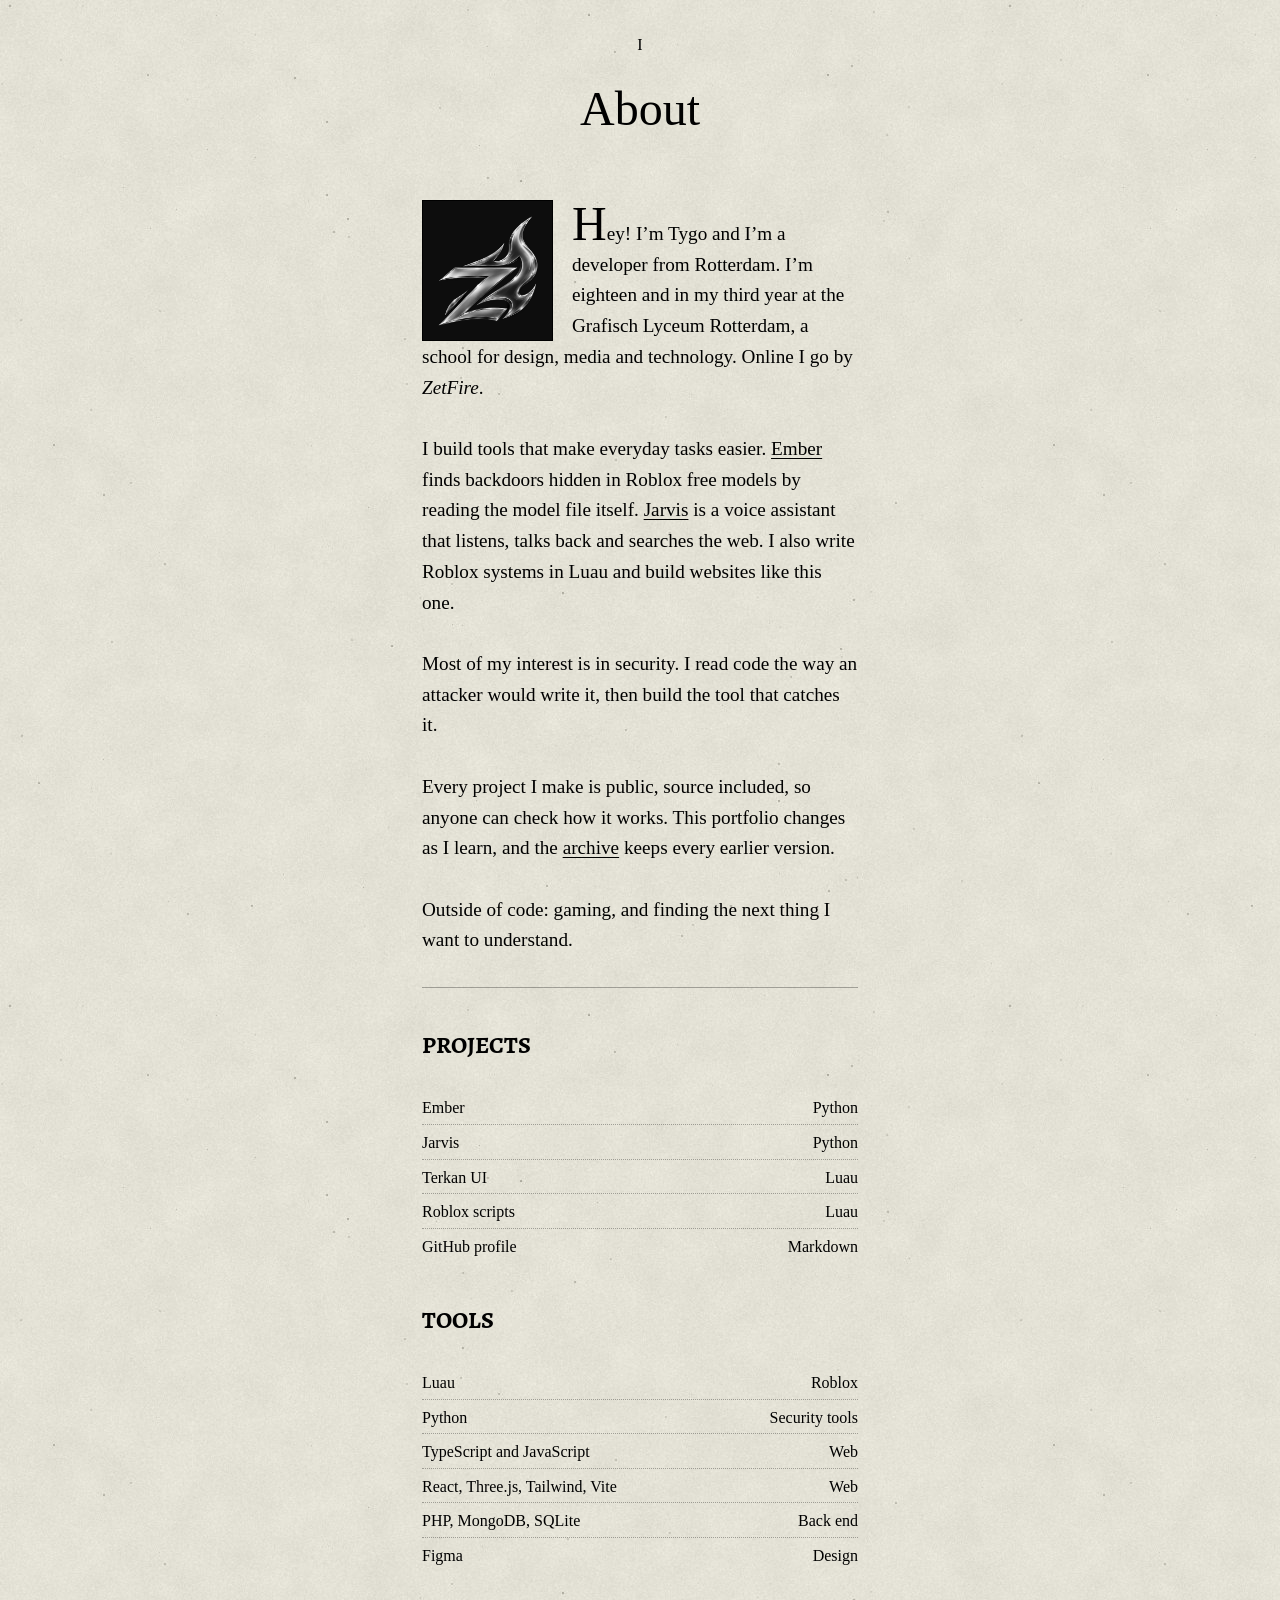
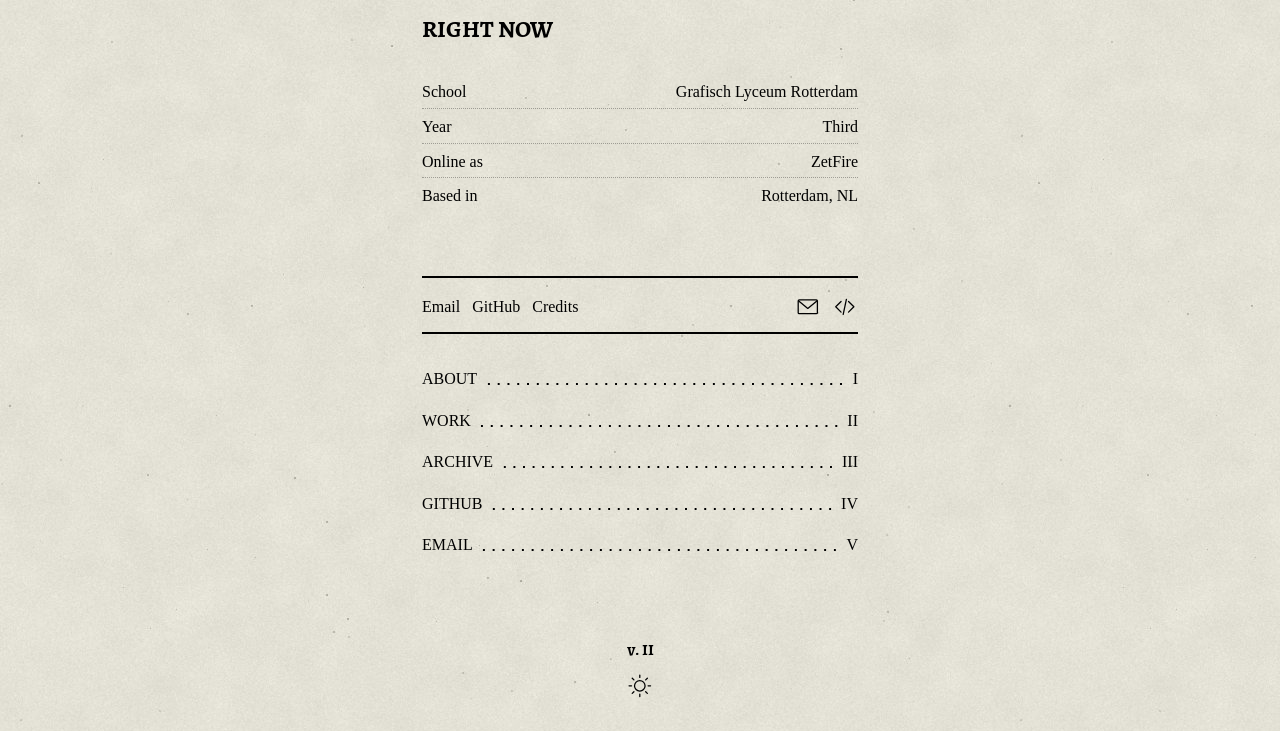
==== about/index.html @ d54f9349 "Portfolio v. II in the style of lynnandtonic.com One column on paper with a contents page, About, Wo" ====
<!doctype html>
<html lang="en">
<head>
  <meta charset="utf-8">
  <meta name="viewport" content="width=device-width, initial-scale=1, minimum-scale=1">
  <title>About · Tygo Vansteenpaal</title>
  <meta name="description" content="About Tygo Vansteenpaal, developer from Rotterdam.">
  <meta name="author" content="Tygo Vansteenpaal">
  <meta name="theme-color" content="#e4e2d7">
  <link rel="icon" href="../assets/img/favicon.png">
  <script>try{var m=localStorage.getItem('mode');if(m)document.documentElement.dataset.mode=m}catch(e){}</script>
  <link rel="preconnect" href="https://fonts.googleapis.com">
  <link rel="preconnect" href="https://fonts.gstatic.com" crossorigin>
  <link href="https://fonts.googleapis.com/css2?family=IM+Fell+DW+Pica+SC&family=IM+Fell+English:ital@0;1&family=Alegreya+SC:wght@700&display=swap" rel="stylesheet">
  <link rel="stylesheet" href="../assets/css/main.css">
</head>
<body class="no-js about">
  <a class="skip" href="#content">Skip to content</a>
  <div class="app">
    <header class="header-main">
      <span class="chapter">I</span>
      <h1>About</h1>
    </header>
    <main id="content">
      <div class="content about">
        <figure class="avatar"><img src="../assets/img/zetfire.png" width="400" height="440" alt="The ZetFire logo: a silver Z with an orange flame."></figure>
        <p>Hey! I’m Tygo and I’m a developer from Rotterdam. I’m eighteen and in my third year at the Grafisch Lyceum Rotterdam, a school for design, media and technology. Online I go by <em>ZetFire</em>.</p>
        <p>I build tools that make everyday tasks easier. <a href="https://github.com/tygovansteenpaalwork-gif/Projects/tree/main/ember">Ember</a> finds backdoors hidden in Roblox free models by reading the model file itself. <a href="https://github.com/tygovansteenpaalwork-gif/AI_VOICE_JARVIS">Jarvis</a> is a voice assistant that listens, talks back and searches the web. I also write Roblox systems in Luau and build websites like this one.</p>
        <p>Most of my interest is in security. I read code the way an attacker would write it, then build the tool that catches it.</p>
        <p>Every project I make is public, source included, so anyone can check how it works. This portfolio changes as I learn, and the <a href="../archive/index.html">archive</a> keeps every earlier version.</p>
        <p>Outside of code: gaming, and finding the next thing I want to understand.</p>
        <hr>
        <h2>Projects</h2>
        <ul class="links">
          <li><a href="https://github.com/tygovansteenpaalwork-gif/Projects/tree/main/ember">Ember</a><span class="date">Python</span></li>
          <li><a href="https://github.com/tygovansteenpaalwork-gif/AI_VOICE_JARVIS">Jarvis</a><span class="date">Python</span></li>
          <li><a href="https://github.com/tygovansteenpaalwork-gif/Roblox_lua_script">Terkan UI</a><span class="date">Luau</span></li>
          <li><a href="https://github.com/tygovansteenpaalwork-gif/Roblox">Roblox scripts</a><span class="date">Luau</span></li>
          <li><a href="https://github.com/tygovansteenpaalwork-gif/tygovansteenpaalwork-gif">GitHub profile</a><span class="date">Markdown</span></li>
        </ul>
        <h2>Tools</h2>
        <ul class="links">
          <li><span>Luau</span><span class="date">Roblox</span></li>
          <li><span>Python</span><span class="date">Security tools</span></li>
          <li><span>TypeScript and JavaScript</span><span class="date">Web</span></li>
          <li><span>React, Three.js, Tailwind, Vite</span><span class="date">Web</span></li>
          <li><span>PHP, MongoDB, SQLite</span><span class="date">Back end</span></li>
          <li><span>Figma</span><span class="date">Design</span></li>
        </ul>
        <h2>Right now</h2>
        <ul class="links">
          <li><span>School</span><span class="date">Grafisch Lyceum Rotterdam</span></li>
          <li><span>Year</span><span class="date">Third</span></li>
          <li><span>Online as</span><span class="date">ZetFire</span></li>
          <li><span>Based in</span><span class="date">Rotterdam, NL</span></li>
        </ul>
      </div>
      <footer class="main-footer">
        <div class="footer-links">
          <nav aria-label="Elsewhere">
            <a href="mailto:tygovansteenpaalwerk@gmail.com">Email</a>
            <a href="https://github.com/tygovansteenpaalwork-gif">GitHub</a>
            <a href="../CREDITS.md">Credits</a>
          </nav>
          <nav aria-label="Icons">
            <a class="icon" href="mailto:tygovansteenpaalwerk@gmail.com" aria-label="Email"><svg viewBox="0 0 24 24" aria-hidden="true"><rect x="3" y="5.5" width="18" height="13" rx="1"/><path d="m3.5 6.5 8.5 7 8.5-7"/></svg></a>
            <a class="icon" href="https://github.com/tygovansteenpaalwork-gif" aria-label="GitHub"><svg viewBox="0 0 24 24" aria-hidden="true"><path d="m8.5 7-5 5 5 5M15.5 7l5 5-5 5M13.5 5l-3 14"/></svg></a>
          </nav>
        </div>
      </footer>
      <nav class="main-nav" aria-label="Contents">
        <ol>
          <li><a href="../about/index.html">About</a></li>
          <li><a href="../work/index.html">Work</a></li>
          <li><a href="../archive/index.html">Archive</a></li>
          <li><a href="https://github.com/tygovansteenpaalwork-gif">GitHub</a></li>
          <li><a href="mailto:tygovansteenpaalwerk@gmail.com">Email</a></li>
        </ol>
      </nav>
      <small class="center"><a href="../index.html">v. II</a></small>
      <div class="mode-toggle">
        <button class="toggle-button" type="button" data-mode-toggle aria-label="Switch colour mode">
          <span class="toggle-icon"><svg class="sun" viewBox="0 0 20 20" aria-hidden="true"><circle cx="10" cy="10" r="4.1"/><path d="M10 1.6v1.9M10 16.5v1.9M18.4 10h-1.9M3.5 10H1.6M15.9 15.9l-1.3-1.3M5.4 5.4 4.1 4.1M15.9 4.1l-1.3 1.3M5.4 14.6l-1.3 1.3"/></svg><svg class="moon" viewBox="0 0 20 20" aria-hidden="true"><path d="M13.6 3.2a7 7 0 1 0 3.2 10.9 5.6 5.6 0 0 1-3.2-10.9Z"/></svg></span>
        </button>
      </div>
    </main>
  </div>
  <script src="../assets/js/main.js"></script>
</body>
</html>
---- assets/css/main.css ----
/* Layout, sizes and colours follow lynnandtonic.com (v. XIX): one 500px column on paper,
   black ink in light mode, red ink on black in dark mode. Fonts are free Google Fonts
   close to the originals, and the paper texture is generated for this site. */

:root {
  --beige: #e4e2d7;
  --red: #ff3b3b;
  --black: #111;
  --bg-color: var(--beige);
  --text-color: #000;
  --light-color: rgba(0, 0, 0, 0.3);
  --focus-color: var(--red);
  --paper: url("../img/paper/paper-light.jpg");

  --font-xs: 0.85rem;
  --font-sm: 1rem;
  --font-base: 1.2rem;
  --font-md: 1.5rem;
  --font-lg: 2.3rem;
  --font-xl: 3rem;
  --font-xxl: 6rem;

  --display: "IM Fell DW Pica SC", "Times New Roman", serif;
  --serif: "IM Fell English", "Times New Roman", serif;
  --bold: "Alegreya SC", "Times New Roman", serif;

  --content-padding: 2rem;
  color-scheme: light;
}
@media (max-width: 499px) { :root { --content-padding: 1.2rem; } }

:root[data-mode="dark"] {
  --bg-color: var(--black);
  --text-color: var(--red);
  --light-color: rgba(255, 59, 59, 0.3);
  --focus-color: #fff;
  --paper: url("../img/paper/paper-dark.jpg");
  color-scheme: dark;
}
@media (prefers-color-scheme: dark) {
  :root:not([data-mode="light"]) {
    --bg-color: var(--black);
    --text-color: var(--red);
    --light-color: rgba(255, 59, 59, 0.3);
    --focus-color: #fff;
    --paper: url("../img/paper/paper-dark.jpg");
    color-scheme: dark;
  }
}

*, *::before, *::after { box-sizing: border-box; }
html, body, h1, h2, h3, p, ol, ul, li, figure, figcaption, small { margin: 0; padding: 0; }
ol, ul { list-style: none; }
::selection { background: var(--text-color); color: var(--bg-color); }

html { height: 100%; -webkit-text-size-adjust: 100%; text-size-adjust: 100%; }
body {
  width: 100%; min-height: 100%;
  display: grid;
  background-color: var(--bg-color);
  background-image: var(--paper);
  background-size: 1000px auto;
  font-family: var(--serif);
  font-size: var(--font-base);
  line-height: 1.6;
  color: var(--text-color);
}
@media (min-width: 500px) { body { justify-content: center; } }
body.home { align-items: center; }

/* The page stretches sideways while the window is resized, then springs back. */
.app {
  width: calc(100% - var(--content-padding) * 2);
  margin: var(--content-padding);
  transform: scale(1, 1);
  transform-origin: center top;
  transition: transform 100ms cubic-bezier(0.175, 0.885, 0.12, 1.775);
}
@media (min-width: 500px) { .app { width: calc(500px - var(--content-padding) * 2); } }

.visually-hidden { position: absolute; width: 1px; height: 1px; overflow: hidden; clip-path: inset(50%); white-space: nowrap; }
img { display: block; width: 100%; max-width: 100%; height: auto; }
.center { text-align: center; }

h1 { font-family: var(--display); font-weight: 400; font-size: var(--font-xl); line-height: 1.1; text-wrap: balance; }
h2 { font-family: var(--bold); font-weight: 700; font-size: var(--font-md); line-height: 1.2; text-transform: uppercase; }
@media (max-width: 499px) { h2 { font-size: calc(var(--font-md) - 0.2rem); } }
h3 { font-family: var(--bold); font-weight: 700; font-size: var(--font-base); line-height: 1.2; text-transform: uppercase; }
em { font-style: italic; }
strong { font-family: var(--bold); font-weight: 700; }
small { font-size: var(--font-sm); }

a {
  color: var(--text-color);
  text-decoration: underline; text-decoration-thickness: 1px; text-underline-offset: 3px;
  position: relative;
}
a:hover { text-decoration-style: wavy; }
a:active { transform: translateY(1px); }
a:focus-visible {
  outline: 4px solid var(--focus-color); outline-offset: 3px;
  background: var(--bg-color);
  box-shadow: 0 0 0 3px var(--bg-color), 6px 6px 0 7px var(--text-color);
  text-decoration: none;
}
.skip { position: fixed; left: 1em; top: 1em; z-index: 10; padding: 0.4em 1em; background: var(--bg-color); clip-path: inset(50%); }
.skip:focus { clip-path: none; }

/* ------------------------------------------------------------ header */

.header-main { text-align: center; }
.header-main.home { container-type: inline-size; }
.header-main.home h1 { font-size: var(--font-xxl); line-height: 1; }
.header-main.home h1 .fit { display: block; font-size: 16.4cqi; line-height: 1.05; }
@media (max-width: 499px) { .header-main.home h1 { font-size: calc(var(--font-xxl) - 0.6rem); } }
.header-main.home h2 { margin-top: 0.75em; font-family: var(--serif); font-weight: 400; font-size: var(--font-md); text-transform: none; }
.header-main:not(.home) { margin-bottom: 4rem; }
.header-main .chapter { display: block; margin: 0 0 1.6rem; font-family: var(--serif); font-size: var(--font-sm); }
.header-main:not(.home) h1 { font-size: var(--font-xl); }

/* ------------------------------------------------------ contents nav */

.main-nav { width: 100%; padding: 2rem 0; }
.main-nav ol { display: grid; gap: 1rem; counter-reset: chapter; }
.main-nav li { display: flex; counter-increment: chapter; }
.main-nav a {
  flex: 1; display: flex; gap: 0.4rem;
  font-size: var(--font-sm); text-transform: uppercase; text-decoration: none;
  transition: transform 100ms ease-in-out;
}
.main-nav a:hover { transform: scale(1.05); }
.main-nav a::before {
  content: ""; order: 2; flex: 1;
  background-image: radial-gradient(circle, var(--text-color) 20%, transparent 21%);
  background-size: 0.6em 0.6em; background-repeat: space no-repeat; background-position: 0 80%;
}
.main-nav a::after { content: counter(chapter, upper-roman); order: 3; }
.main-nav + small { display: block; margin-top: 3rem; font-family: var(--bold); font-weight: 700; }
.main-nav + small a { text-decoration: none; }
.main-nav + small a:hover { text-decoration: underline wavy 1px; }

/* ------------------------------------------------------- mode toggle */

.mode-toggle { margin-top: 0.5em; display: grid; place-content: center; }
.toggle-button { padding: 0; display: flex; background: none; border: 0; color: var(--text-color); cursor: pointer; }
.toggle-button:active { transform: translateY(1px); }
.toggle-button:focus-visible { outline: 4px solid var(--focus-color); outline-offset: 2px; border-radius: 50%; }
.toggle-icon { position: relative; display: block; width: 1.6rem; height: 1.6rem; transition: transform 100ms ease-in-out; }
.toggle-icon:hover { transform: scale(1.15) rotate(5deg); }
.toggle-icon svg { position: absolute; inset: 0; width: 100%; height: 100%; overflow: visible; }
.toggle-icon svg * { fill: none; stroke: currentColor; stroke-linecap: round; stroke-linejoin: round; }
.toggle-icon .moon { opacity: 0; }
:root[data-mode="dark"] .toggle-icon .sun { opacity: 0; }
:root[data-mode="dark"] .toggle-icon .moon { opacity: 1; }
@media (prefers-color-scheme: dark) {
  :root:not([data-mode="light"]) .toggle-icon .sun { opacity: 0; }
  :root:not([data-mode="light"]) .toggle-icon .moon { opacity: 1; }
}
.no-js .mode-toggle { display: none; }

/* ---------------------------------------------------------- content */

hr { height: 1px; margin: 2rem 0; background: var(--light-color); border: 0; }
.content > * + * { margin-top: 1lh; }
.content > h2 { margin-top: 1.5lh; }
.content > p:first-of-type::first-letter { font-size: var(--font-xl); line-height: 1; }
.content ul.links + h2 { margin-top: 1.5lh; }

.about .avatar { float: left; width: 30%; margin: 0 1em 0 0; overflow: hidden; border: 1px solid; background: #0d0d0d; }
.about .avatar img { filter: grayscale(100%); padding: 10%; }
.about .avatar + * { margin-top: 0; }

.links { width: 100%; }
.links li {
  display: flex; justify-content: space-between; align-items: center; gap: 3em;
  padding: 0.5em 0 0.3em; font-size: var(--font-sm); line-height: 1.3;
}
.links li:not(:last-child) { border-bottom: 1px dotted var(--light-color); }
.links li > * + * { margin: 0; }
.links .date { text-align: right; white-space: nowrap; }
.links a { text-decoration: none; }
.links a:hover { text-decoration: underline wavy 1px; }

/* --------------------------------------------------- work + archive */

.archive-list { display: grid; gap: 2rem; }
.archive-list .archive-image { display: block; margin-bottom: 0.5rem; overflow: hidden; border: 1px solid; }
.archive-list .archive-image img { aspect-ratio: 435 / 266; object-fit: cover; filter: grayscale(100%); transition: filter 150ms ease-in-out; }
.archive-list .archive-image:hover img, .archive-list .archive-image:focus-visible img { filter: grayscale(0%); }
.archive-list .archive-image:focus-visible { outline: 4px solid var(--focus-color); outline-offset: 0; box-shadow: 9px 9px 0 4px var(--text-color); }
.archive-list .row { display: flex; justify-content: space-between; align-items: baseline; gap: 1em; }
.archive-list small { display: block; font-size: var(--font-xs); }
.archive-list .row small:first-child { font-family: var(--bold); font-weight: 700; text-transform: uppercase; }
.archive-list .row a { text-decoration: none; }
.archive-list .row a:hover { text-decoration: underline wavy 1px; }
.archive-list .note { margin-top: 0.3rem; font-size: var(--font-xs); line-height: 1.4; }
@media (max-width: 350px) { .archive-list .row { display: block; } }

/* ----------------------------------------------------------- footer */

.main-footer { margin-top: 4rem; font-size: var(--font-sm); }
.main-footer .footer-links {
  display: flex; justify-content: space-between; align-items: center; gap: 0.5em 1.5em;
  padding: 1em 0 0.8em; border-top: 2px solid; border-bottom: 2px solid; line-height: 1;
}
.main-footer nav { display: flex; gap: 0.75em; }
.main-footer a { text-decoration: none; }
.main-footer a:hover { text-decoration: underline wavy 1px; }
.icon { display: block; width: 1.6rem; height: 1.6rem; transition: transform 100ms ease-in-out; }
.icon:hover { transform: scale(1.15) rotate(5deg); }
.icon svg { width: 100%; height: 100%; }
.icon svg * { fill: none; stroke: currentColor; stroke-width: 1.2; stroke-linecap: round; stroke-linejoin: round; }
@media (max-width: 350px) { .main-footer .footer-links { flex-direction: column; } }

@media (prefers-reduced-motion: reduce) { .app, .main-nav a, .toggle-icon, .icon { transition: none; } }
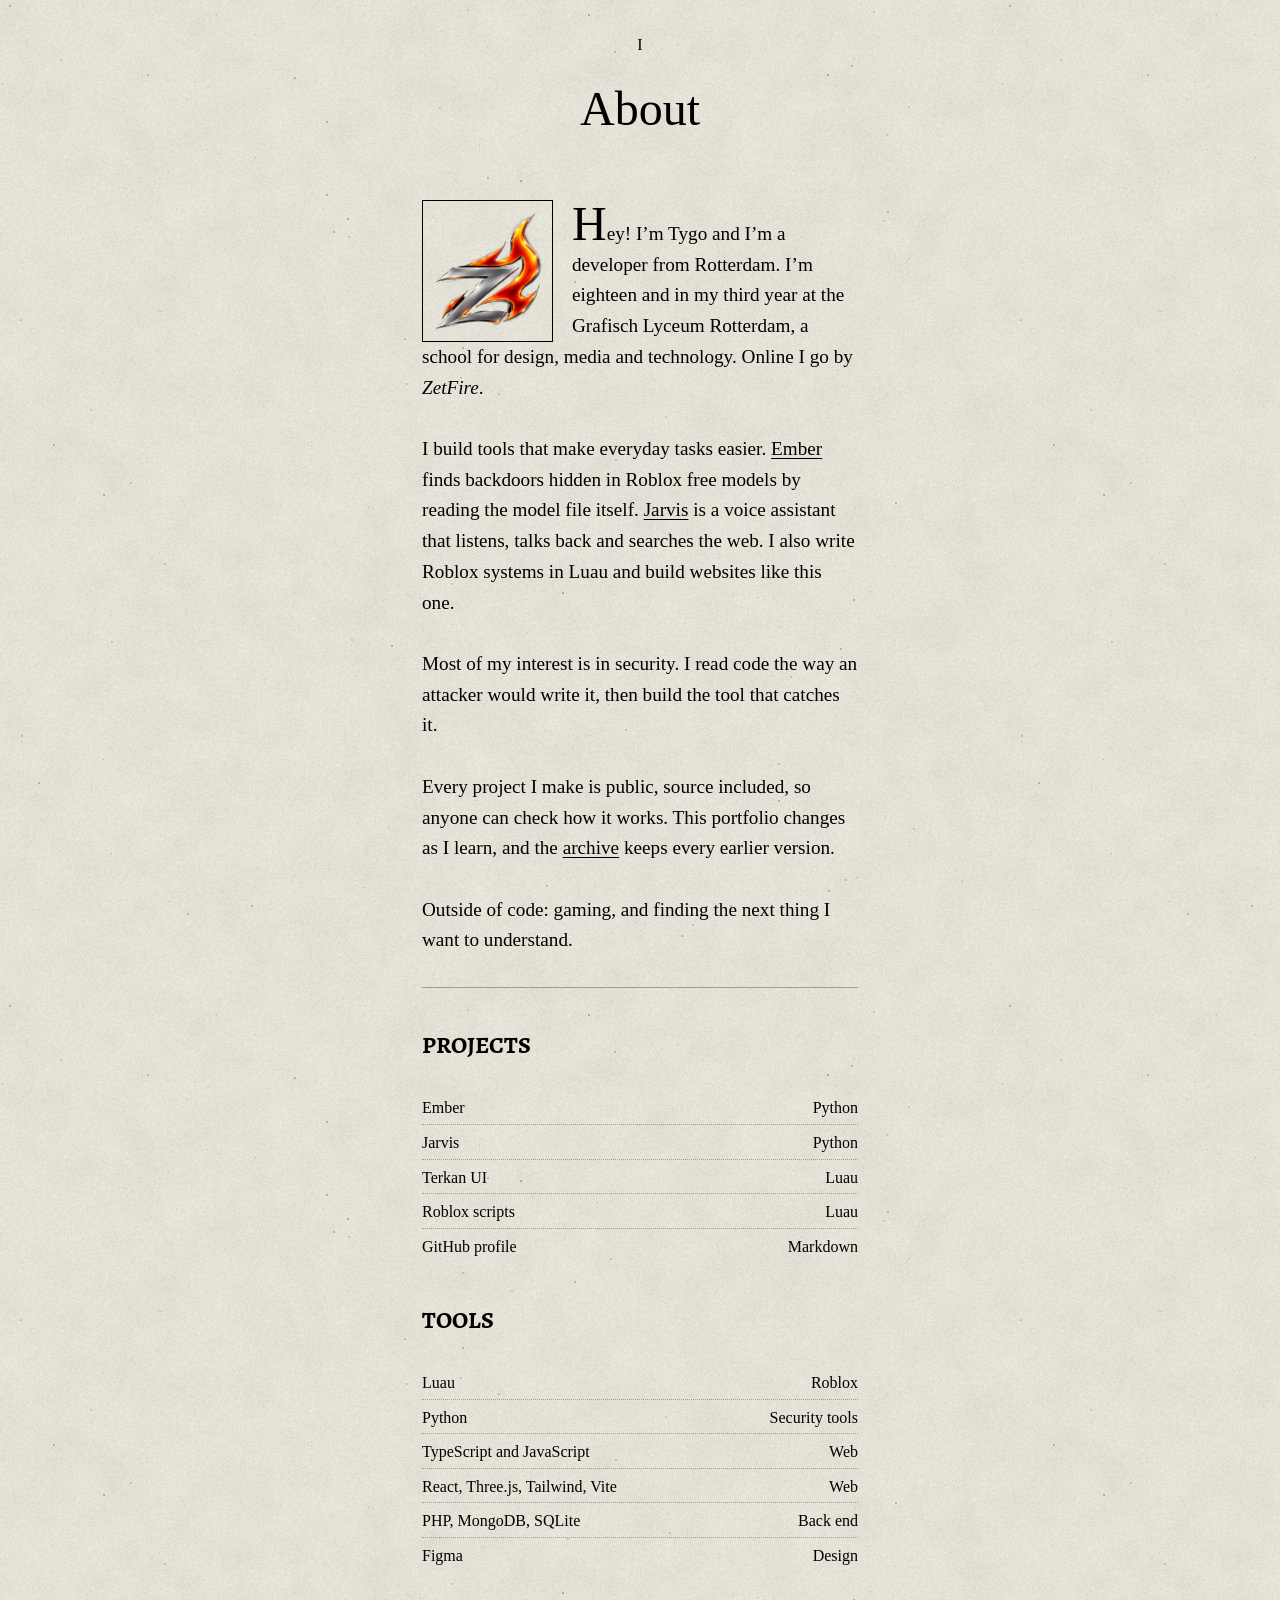
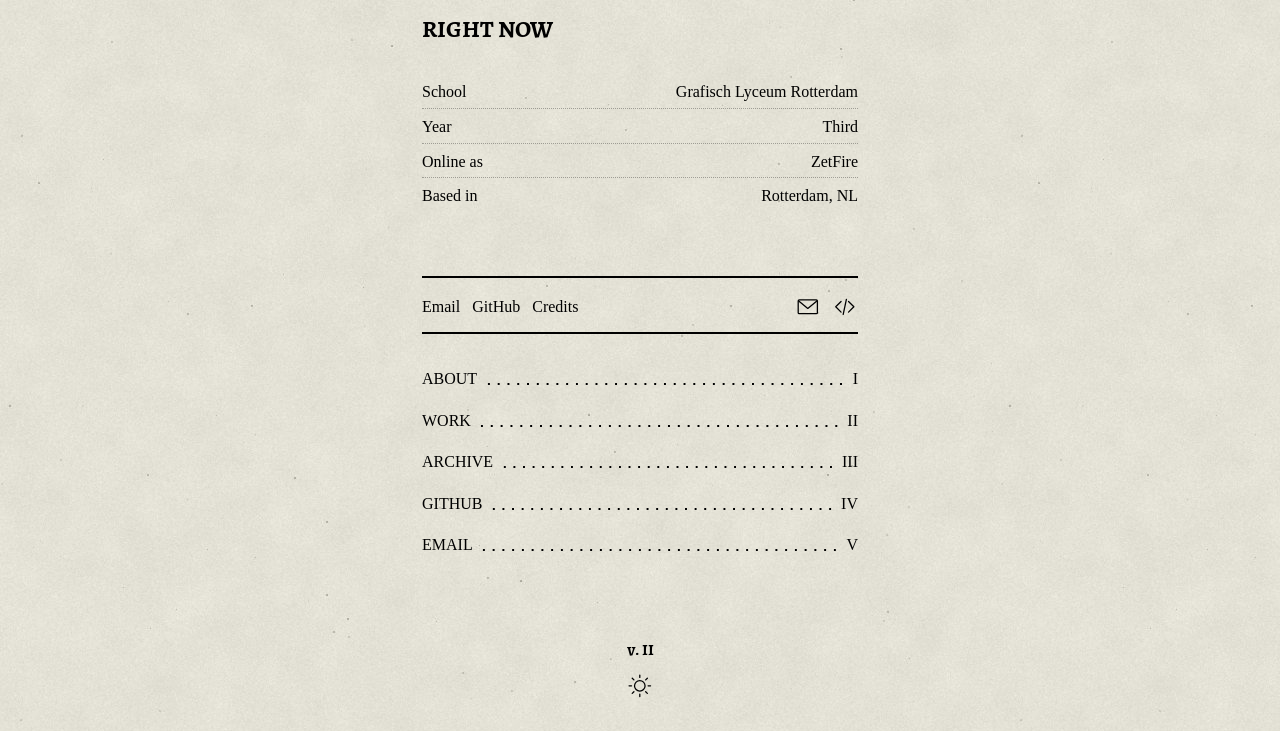
==== commit b1fe3fb8: "Use the new ZetFire logo in colour on the About page and as favicon" ====
--- a/about/index.html
+++ b/about/index.html
@@ -23,7 +23,7 @@
     </header>
     <main id="content">
       <div class="content about">
-        <figure class="avatar"><img src="../assets/img/zetfire.png" width="400" height="440" alt="The ZetFire logo: a silver Z with an orange flame."></figure>
+        <figure class="avatar"><img src="../assets/img/zetfire.png" width="545" height="600" alt="The ZetFire logo: a silver Z with an orange flame."></figure>
         <p>Hey! I’m Tygo and I’m a developer from Rotterdam. I’m eighteen and in my third year at the Grafisch Lyceum Rotterdam, a school for design, media and technology. Online I go by <em>ZetFire</em>.</p>
         <p>I build tools that make everyday tasks easier. <a href="https://github.com/tygovansteenpaalwork-gif/Projects/tree/main/ember">Ember</a> finds backdoors hidden in Roblox free models by reading the model file itself. <a href="https://github.com/tygovansteenpaalwork-gif/AI_VOICE_JARVIS">Jarvis</a> is a voice assistant that listens, talks back and searches the web. I also write Roblox systems in Luau and build websites like this one.</p>
         <p>Most of my interest is in security. I read code the way an attacker would write it, then build the tool that catches it.</p>
--- a/assets/css/main.css
+++ b/assets/css/main.css
@@ -166,8 +166,8 @@
 .content > p:first-of-type::first-letter { font-size: var(--font-xl); line-height: 1; }
 .content ul.links + h2 { margin-top: 1.5lh; }
 
-.about .avatar { float: left; width: 30%; margin: 0 1em 0 0; overflow: hidden; border: 1px solid; background: #0d0d0d; }
-.about .avatar img { filter: grayscale(100%); padding: 10%; }
+.about .avatar { float: left; width: 30%; margin: 0 1em 0 0; overflow: hidden; border: 1px solid; }
+.about .avatar img { padding: 8%; }
 .about .avatar + * { margin-top: 0; }
 
 .links { width: 100%; }
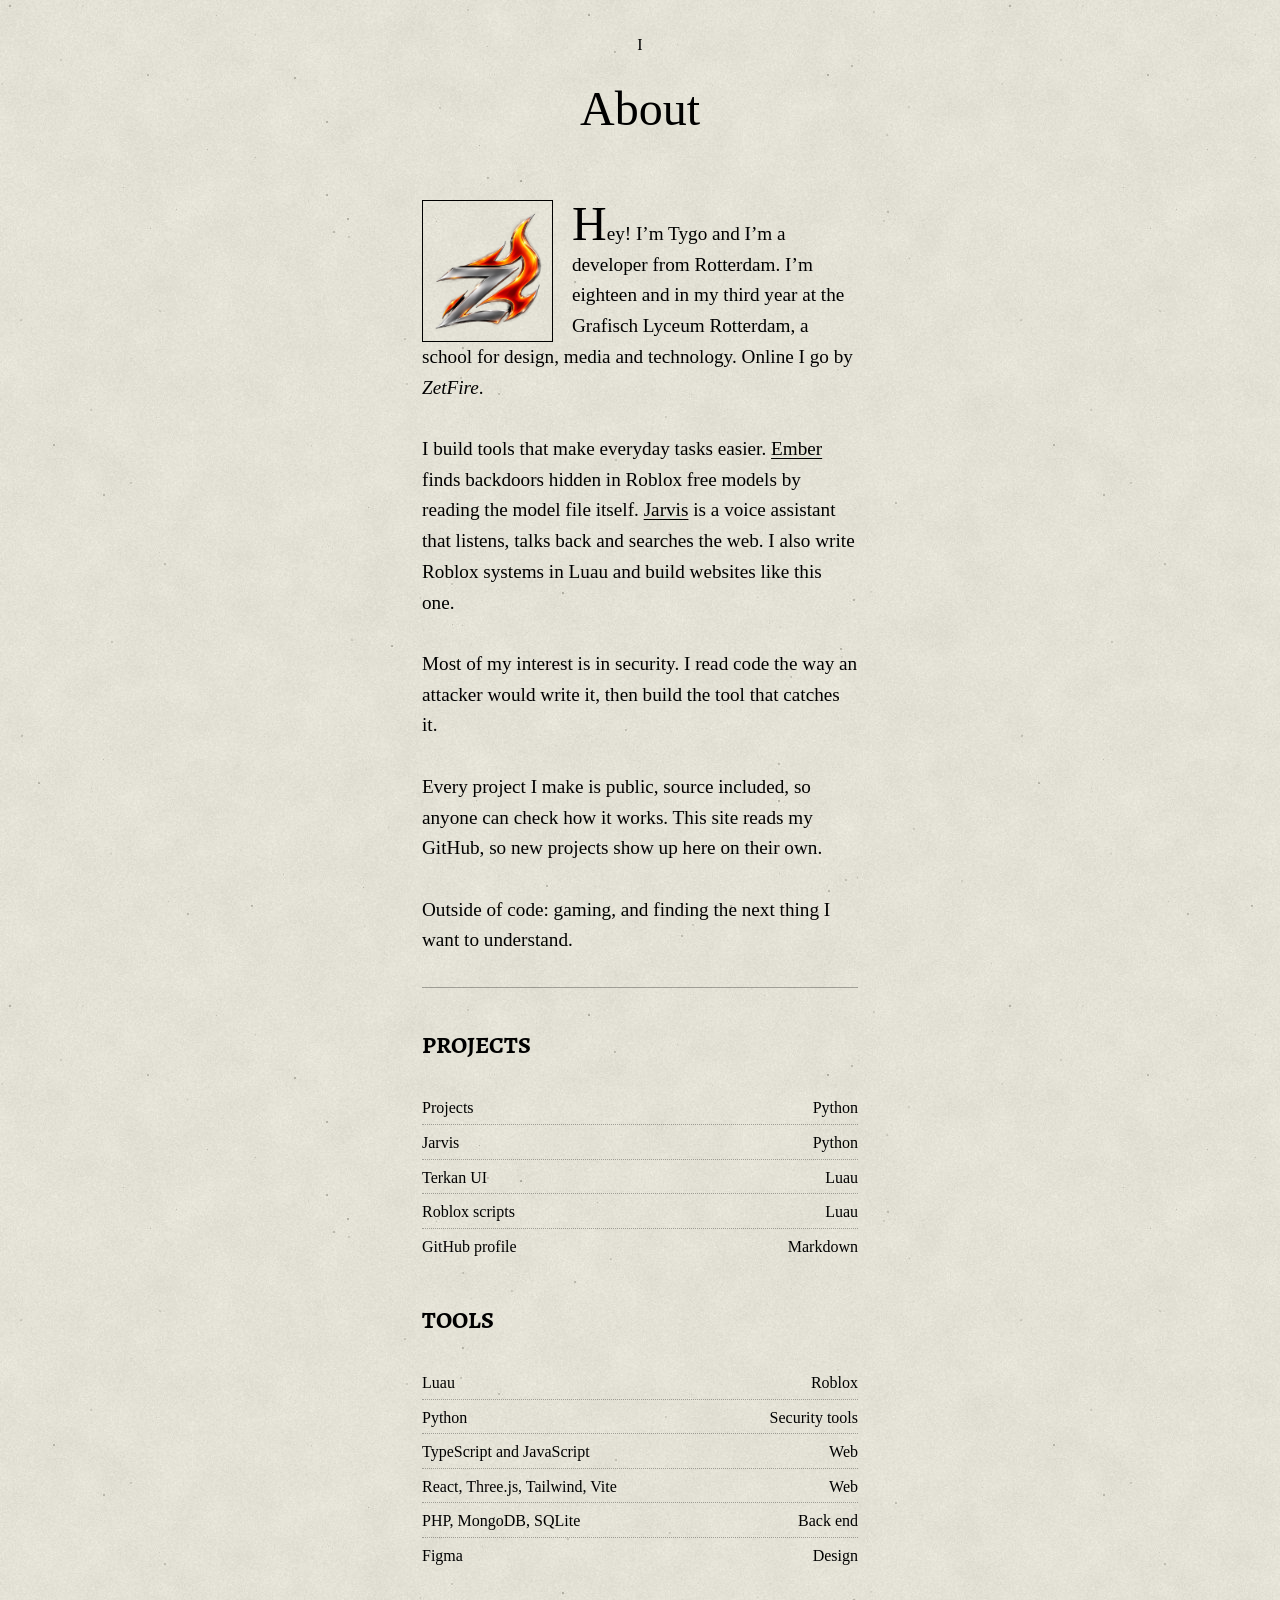
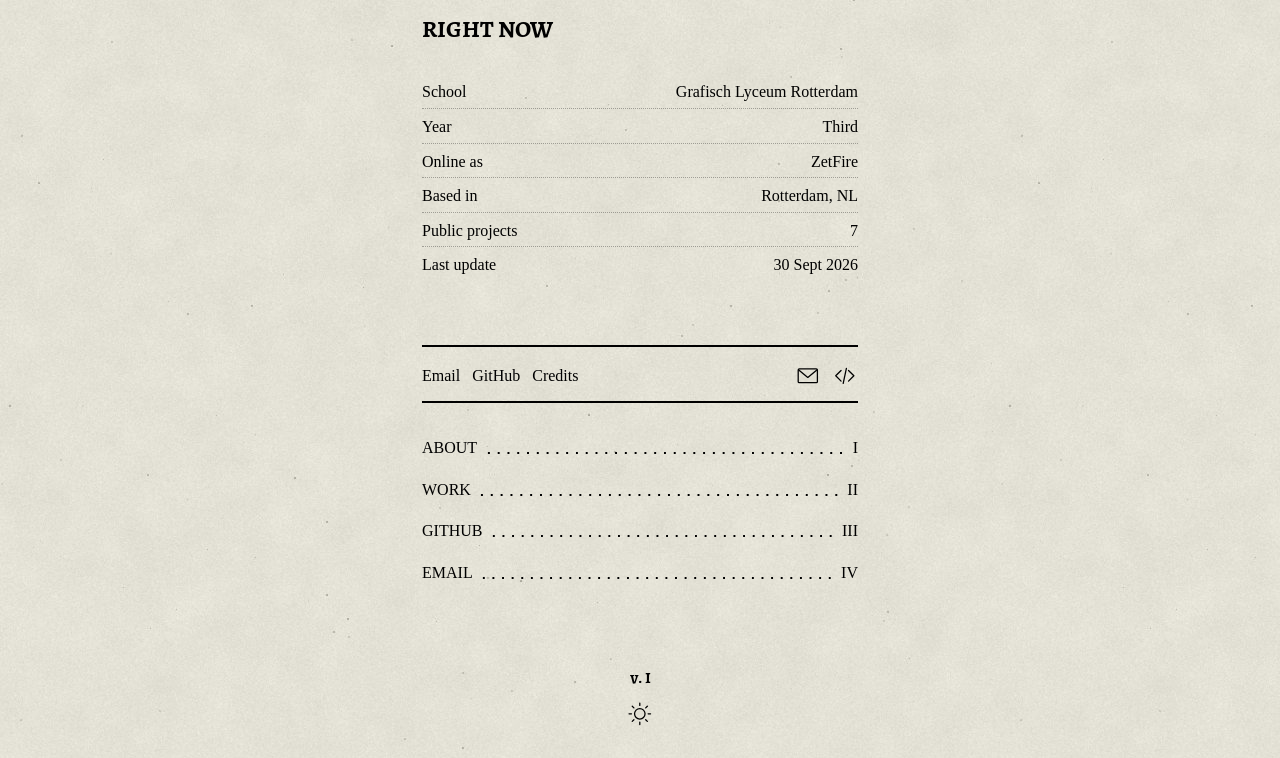
==== commit 7fadba4b: "Remove v1 and the archive; fill Work and About from GitHub github.js reads the public repositories, " ====
--- a/about/index.html
+++ b/about/index.html
@@ -27,12 +27,12 @@
         <p>Hey! I’m Tygo and I’m a developer from Rotterdam. I’m eighteen and in my third year at the Grafisch Lyceum Rotterdam, a school for design, media and technology. Online I go by <em>ZetFire</em>.</p>
         <p>I build tools that make everyday tasks easier. <a href="https://github.com/tygovansteenpaalwork-gif/Projects/tree/main/ember">Ember</a> finds backdoors hidden in Roblox free models by reading the model file itself. <a href="https://github.com/tygovansteenpaalwork-gif/AI_VOICE_JARVIS">Jarvis</a> is a voice assistant that listens, talks back and searches the web. I also write Roblox systems in Luau and build websites like this one.</p>
         <p>Most of my interest is in security. I read code the way an attacker would write it, then build the tool that catches it.</p>
-        <p>Every project I make is public, source included, so anyone can check how it works. This portfolio changes as I learn, and the <a href="../archive/index.html">archive</a> keeps every earlier version.</p>
+        <p>Every project I make is public, source included, so anyone can check how it works. This site reads my GitHub, so new projects show up here on their own.</p>
         <p>Outside of code: gaming, and finding the next thing I want to understand.</p>
         <hr>
         <h2>Projects</h2>
-        <ul class="links">
-          <li><a href="https://github.com/tygovansteenpaalwork-gif/Projects/tree/main/ember">Ember</a><span class="date">Python</span></li>
+        <ul class="links" data-repo-list>
+          <li><a href="https://github.com/tygovansteenpaalwork-gif/Projects">Projects</a><span class="date">Python</span></li>
           <li><a href="https://github.com/tygovansteenpaalwork-gif/AI_VOICE_JARVIS">Jarvis</a><span class="date">Python</span></li>
           <li><a href="https://github.com/tygovansteenpaalwork-gif/Roblox_lua_script">Terkan UI</a><span class="date">Luau</span></li>
           <li><a href="https://github.com/tygovansteenpaalwork-gif/Roblox">Roblox scripts</a><span class="date">Luau</span></li>
@@ -53,6 +53,8 @@
           <li><span>Year</span><span class="date">Third</span></li>
           <li><span>Online as</span><span class="date">ZetFire</span></li>
           <li><span>Based in</span><span class="date">Rotterdam, NL</span></li>
+          <li><span>Public projects</span><span class="date"><span data-repo-stat="count">7</span></span></li>
+          <li><span>Last update</span><span class="date"><span data-repo-stat="pushed">30 Sept 2026</span></span></li>
         </ul>
       </div>
       <footer class="main-footer">
@@ -60,7 +62,7 @@
           <nav aria-label="Elsewhere">
             <a href="mailto:tygovansteenpaalwerk@gmail.com">Email</a>
             <a href="https://github.com/tygovansteenpaalwork-gif">GitHub</a>
-            <a href="../CREDITS.md">Credits</a>
+            <a href="../credits/index.html">Credits</a>
           </nav>
           <nav aria-label="Icons">
             <a class="icon" href="mailto:tygovansteenpaalwerk@gmail.com" aria-label="Email"><svg viewBox="0 0 24 24" aria-hidden="true"><rect x="3" y="5.5" width="18" height="13" rx="1"/><path d="m3.5 6.5 8.5 7 8.5-7"/></svg></a>
@@ -72,12 +74,11 @@
         <ol>
           <li><a href="../about/index.html">About</a></li>
           <li><a href="../work/index.html">Work</a></li>
-          <li><a href="../archive/index.html">Archive</a></li>
           <li><a href="https://github.com/tygovansteenpaalwork-gif">GitHub</a></li>
           <li><a href="mailto:tygovansteenpaalwerk@gmail.com">Email</a></li>
         </ol>
       </nav>
-      <small class="center"><a href="../index.html">v. II</a></small>
+      <small class="center"><a href="../index.html">v. I</a></small>
       <div class="mode-toggle">
         <button class="toggle-button" type="button" data-mode-toggle aria-label="Switch colour mode">
           <span class="toggle-icon"><svg class="sun" viewBox="0 0 20 20" aria-hidden="true"><circle cx="10" cy="10" r="4.1"/><path d="M10 1.6v1.9M10 16.5v1.9M18.4 10h-1.9M3.5 10H1.6M15.9 15.9l-1.3-1.3M5.4 5.4 4.1 4.1M15.9 4.1l-1.3 1.3M5.4 14.6l-1.3 1.3"/></svg><svg class="moon" viewBox="0 0 20 20" aria-hidden="true"><path d="M13.6 3.2a7 7 0 1 0 3.2 10.9 5.6 5.6 0 0 1-3.2-10.9Z"/></svg></span>
@@ -86,5 +87,6 @@
     </main>
   </div>
   <script src="../assets/js/main.js"></script>
+  <script src="../assets/js/github.js"></script>
 </body>
 </html>
--- a/assets/css/main.css
+++ b/assets/css/main.css
@@ -213,3 +213,7 @@
 @media (max-width: 350px) { .main-footer .footer-links { flex-direction: column; } }
 
 @media (prefers-reduced-motion: reduce) { .app, .main-nav a, .toggle-icon, .icon { transition: none; } }
+
+.links.credits li { align-items: baseline; gap: 1.5em; }
+.links.credits .date { max-width: 45%; white-space: normal; font-size: var(--font-xs); }
+.archive-list .meta { margin-top: 0.15rem; font-size: var(--font-xs); opacity: 0.7; }
